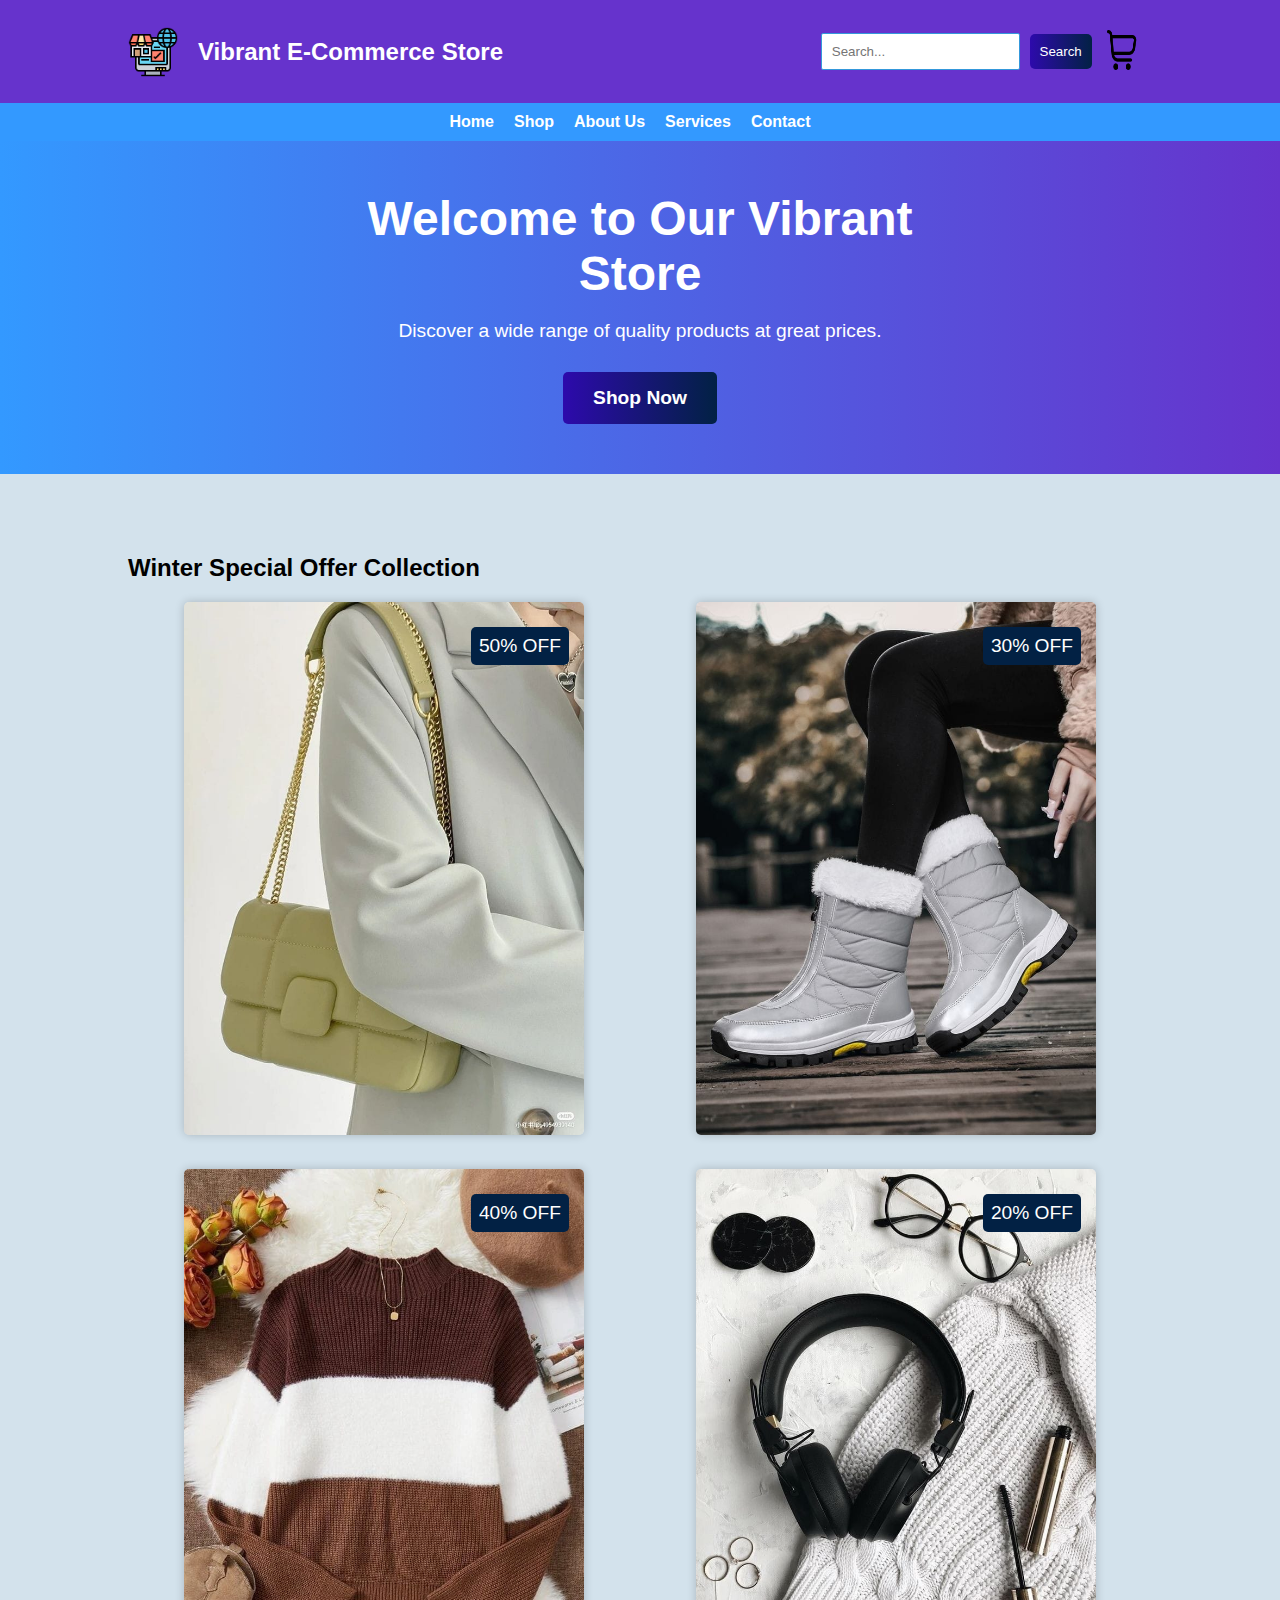
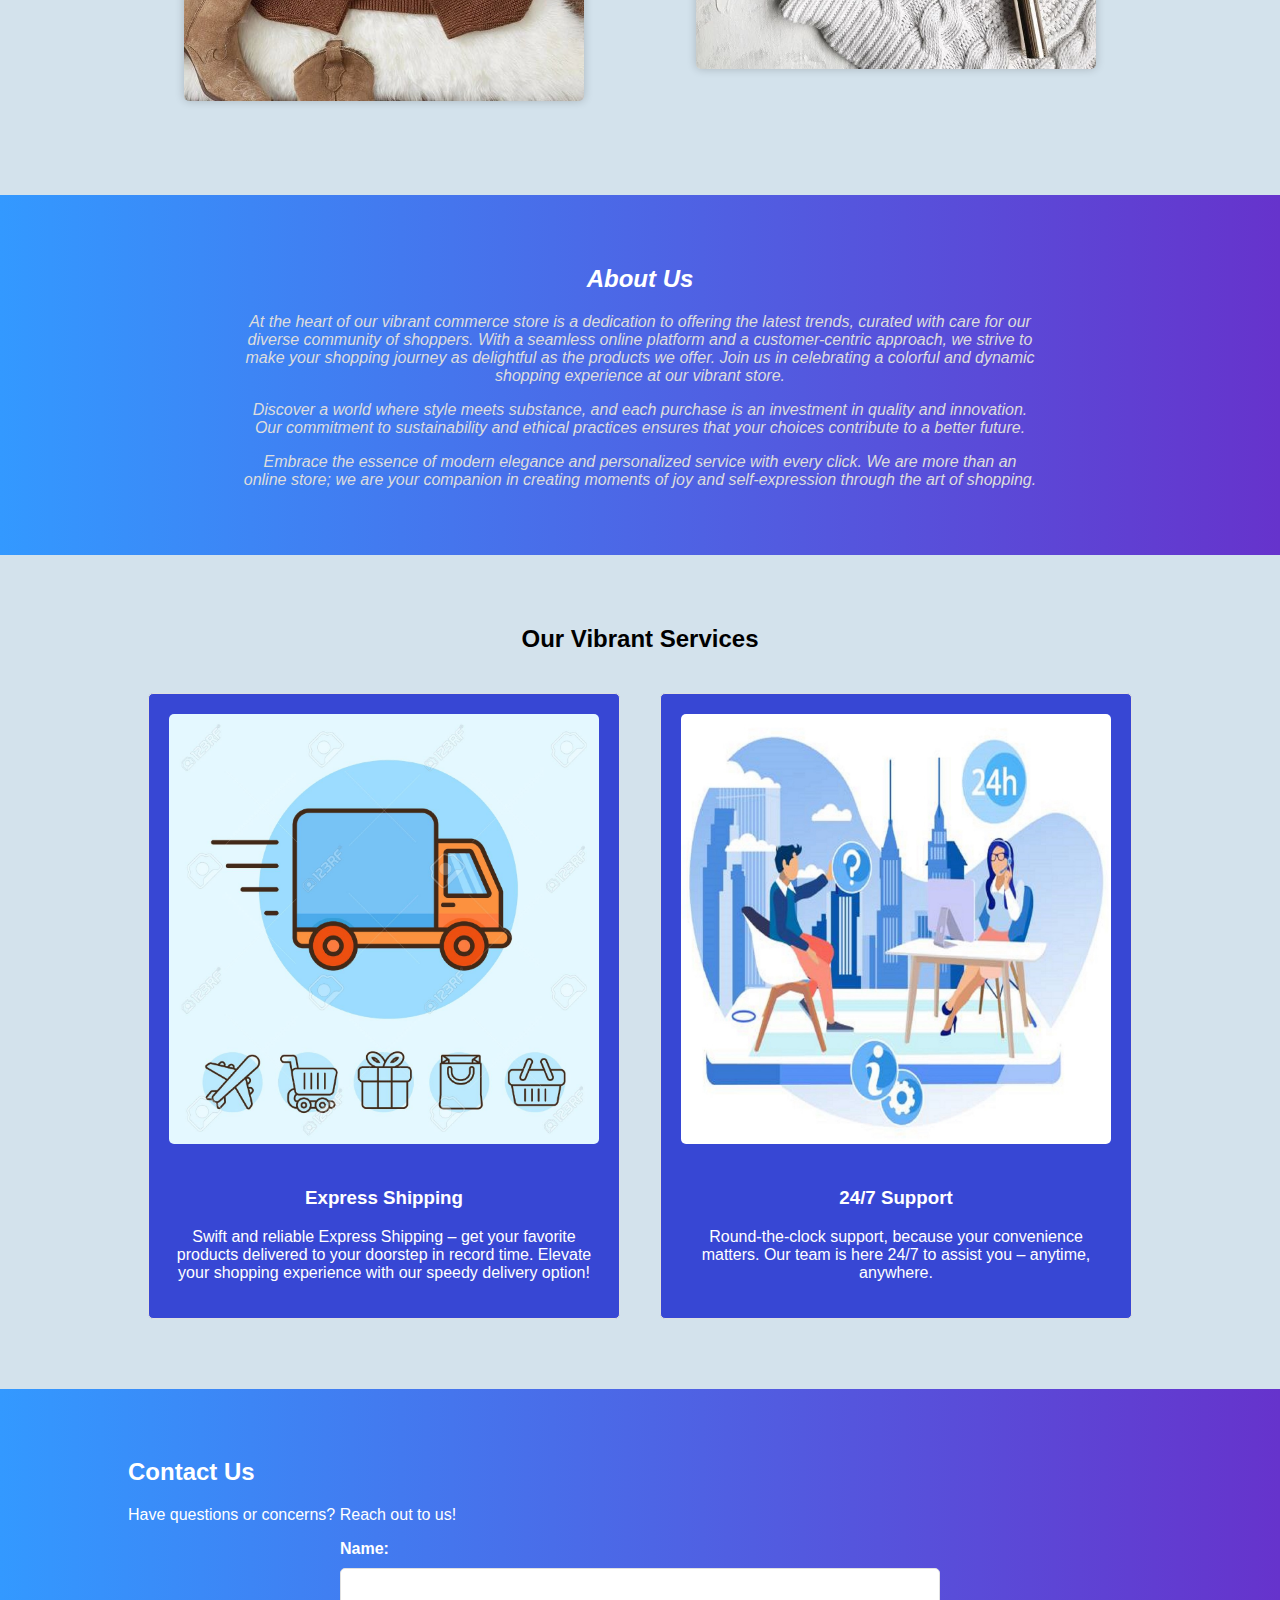
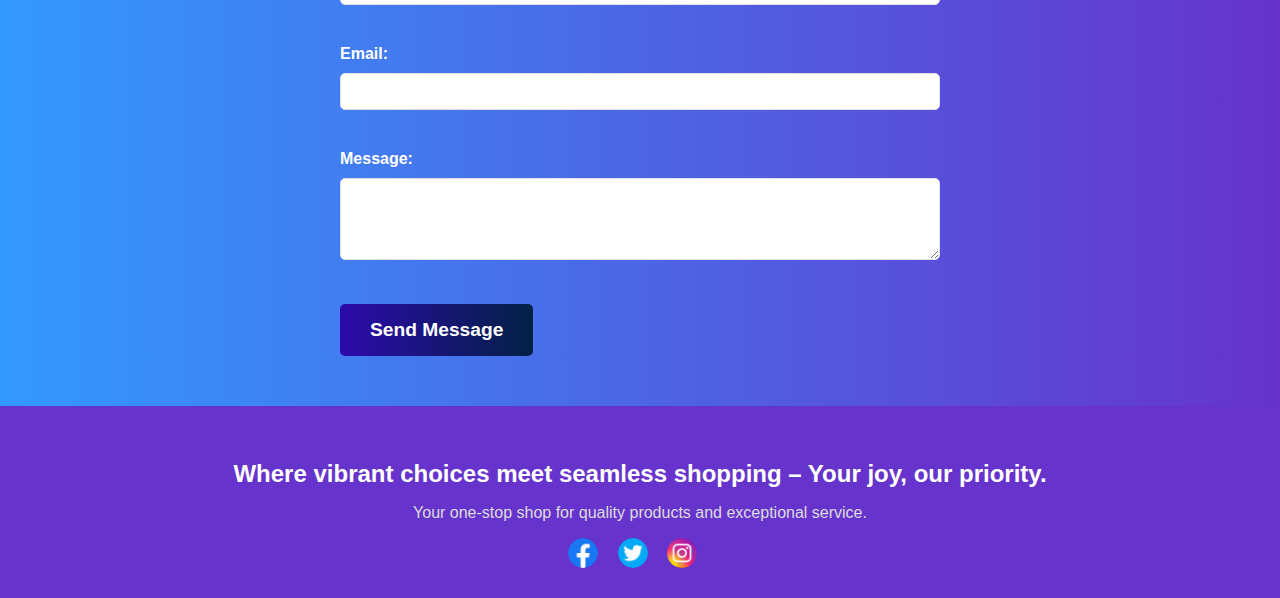
==== task 1/index.html @ 5351f4b3 "Initial commit for CODESOFT folder" ====
<!DOCTYPE html>
<html lang="en">

<head>
    <meta charset="UTF-8">
    <meta name="viewport" content="width=device-width, initial-scale=1.0">
    <title>Vibrant E-Commerce Store</title>
    <link rel="stylesheet" href="style.css">
    
</head>

<body>

    <header>
        <div class="container header-container">
            <div class="brand">
                <img src="icon.png" alt="Your Logo">
                <h1>Vibrant E-Commerce Store</h1>
            </div>

            <div class="search-cart">
                <input type="text" placeholder="Search...">
                <button class="search-btn">Search</button>
                <button class="cart-btn"><img src="cart.png" alt="Cart Icon"></button>
            </div>
        </div>
    </header>

    <nav>
        <div class="container">
            <ul>
                <li><a href="#home">Home</a></li>
                <li><a href="#shop">Shop</a></li>
                <li><a href="#about">About Us</a></li>
                <li><a href="#services">Services</a></li>
                <li><a href="#contact">Contact</a></li>
            </ul>
        </div>
    </nav>

    <section id="home" class="hero">
        <div class="container">
            <div class="hero-content">
                <h2>Welcome to Our Vibrant Store</h2>
                <p>Discover a wide range of quality products at great prices.</p>
                <a href="#shop" class="btn">Shop Now</a>
            </div>
        </div>
    </section>

    <section id="shop" class="winter-special">
        <div class="container">
            <h2>Winter Special Offer Collection</h2>
            <div class="special-offers">
                <div class="special-offer-item">
                    <img src="pic1.jpeg" alt="Winter Offer 1">
                    <p class="price-offer">50% OFF</p>
                </div>
                <div class="special-offer-item">
                    <img src="pic2.jpeg" alt="Winter Offer 2">
                    <p class="price-offer">30% OFF</p>
                </div>
                <div class="special-offer-item">
                    <img src="pic3.jpeg" alt="Winter Offer 3">
                    <p class="price-offer">40% OFF</p>
                </div>
                <div class="special-offer-item">
                    <img src="pic4.jpeg" alt="Winter Offer 3">
                    <p class="price-offer">20% OFF</p>
                </div>
            </div>
        </div>
    </section>

    <section id="about" class="about-us">
        <div class="container">
            <div class="about-us-content">
                <h2>About Us</h2>
                <p><j>At the heart of our vibrant commerce store is a dedication to offering the latest trends, curated with care for our diverse community of shoppers. With a seamless online platform and a customer-centric approach, we strive to make your shopping journey as delightful as the products we offer. Join us in celebrating a colorful and dynamic shopping experience at our vibrant store.</j></p>
                <p>Discover a world where style meets substance, and each purchase is an investment in quality and innovation. Our commitment to sustainability and ethical practices ensures that your choices contribute to a better future.</p>
                <p>Embrace the essence of modern elegance and personalized service with every click. We are more than an online store; we are your companion in creating moments of joy and self-expression through the art of shopping.</p>
            </div>
        </div>
    </section>

    <section id="services" class="services">
        <div class="container">
            <h2>Our Vibrant Services</h2>
            <div class="services-grid">
                <div class="service">
                    <img src="ship.jpg" alt="Express Shipping">
                    <h3>Express Shipping</h3>
                    <p>Swift and reliable Express Shipping – get your favorite products delivered to your doorstep in record time. Elevate your shopping experience with our speedy delivery option!</p>
                </div>

                <div class="service">
                    <img src="time1.jpg" alt="24/7 Support">
                    <h3>24/7 Support</h3>
                    <p>Round-the-clock support, because your convenience matters. Our team is here 24/7 to assist you – anytime, anywhere.</p>
                </div>
                
            </div>
        </div>
    </section>

    <section id="contact" class="contact">
        <div class="container">
            <div class="contact-content">
                <h2>Contact Us</h2>
                <p>Have questions or concerns? Reach out to us!</p>
                <form action="#" method="post">
                    <div class="form-group">
                        <label for="name">Name:</label>
                        <input type="text" id="name" name="name" required>
                    </div>

                    <div class="form-group">
                        <label for="email">Email:</label>
                        <input type="email" id="email" name="email" required>
                    </div>

                    <div class="form-group">
                        <label for="message">Message:</label>
                        <textarea id="message" name="message" rows="4" required></textarea>
                    </div>

                    <button type="submit" class="btn">Send Message</button>
                </form>
            </div>
        </div>
    </section>

    <footer>
        <div class="container">
            <div class="footer-info">
                <h3>Where vibrant choices meet seamless shopping – Your joy, our priority.</h3>
                <p>Your one-stop shop for quality products and exceptional service.</p>
            </div>
            <div class="footer-social">
                <a href="#" class="social-icon" title="facebook"><img src="facebook.png" alt="Facebook"></a>
                <a href="#" class="social-icon" title="twitter"><img src="twitter.png" alt="Twitter"></a>
                <a href="#" class="social-icon" title="instagram"><img src="instagram.png" alt="Instagram"></a>
            </div>
        </div>
    </footer>

</body>

</html>
---- task 1/style.css ----
body {
    font-family: 'Arial', sans-serif;
    margin: 0;
    padding: 0;
    box-sizing: border-box;
    background: linear-gradient(to right, #3399ff, #6633cc);
    color: #fff;
}

.container {
    margin: 0 auto;
    padding: 0 20px;
    width: 80%;
       
}

header, footer {
    background: #6633cc;
    color: #fff;
}

header {
    padding: 20px 0;
}

.header-container {
    display: flex;
    justify-content: space-between;
    align-items: center;
}

.brand {
    display: flex;
    align-items: center;
}

.brand img {
    max-width: 50px;
    margin-right: 10px;
    vertical-align: middle; 
}

.brand h1 {
    margin: 0;
    font-size: 1.5em;
    margin-left: 10px;
}

header h1 {
    margin: 0;
    font-size: 1.5em;
}

.search-cart {
    display: flex;
    align-items: center;
}

.search-cart input {
    padding: 10px;
    margin-right: 10px;
    border: none;
    border-radius: 2px;
}

.cart-btn {
    background-color: transparent;
    color: #fff;
    border: none;
    padding: 10px 15px;
    cursor: pointer;
}


.search-btn {
    background: linear-gradient(to right, #2d0aac, #022144);
    color: #fff;
    border: none;
    padding: 10px;
    border-radius: 5px;
    cursor: pointer;
    transition: background 0.3s ease;
}

.cart-btn img {
    height: 40px;
    width: 30px;
    padding: 0px;    
}

.search-btn:hover,
.cart-btn:hover {
    background: linear-gradient(to right, #2d0aac, #022144);
}


input[type="text"] {
    width: 60%;
    padding: 10px;
    box-sizing: border-box;
    border: 1px solid #3498db;
}

nav {
    background-color: #3399ff;
    color: #fff;
    padding: 10px 0;
}

nav ul {
    list-style: none;
    margin: 0;
    padding: 0;
    display: flex;
    justify-content: center; 
}

nav ul li {
    margin-right: 20px;
}

nav ul li a {
    text-decoration: none;
    color: #fff;
    font-weight: bold;
    transition: color 0.3s ease;
}

nav ul li a:hover {
    color: #ffd700; 
}


.hero {
    color: #fff;
    text-align: center;
    padding: 50px 0;
}

.hero-content {
    max-width: 600px;
    margin: 0 auto;
}

.hero h2 {
    margin: 0;
    font-size: 3em;
    animation: fadeInUp 1s ease;
}

.hero p {
    font-size: 1.2em;
    margin-bottom: 30px;
    animation: fadeInUp 1s ease;
    animation-delay: 0.5s;
}

.btn {
    display: inline-block;
    padding: 15px 30px;
    background: linear-gradient(to right, #2d0aac, #022144);
    color: #fff;
    text-decoration: none;
    border-radius: 5px;
    font-size: 1.2em;
    font-weight: bold;
    transition: background 0.3s ease;
}


.btn:hover {
    background: linear-gradient(to right, #2d0aac, #022144);
}

.winter-special {
    background-color:#d3e2ec;
    padding: 60px 0;
    color:black;
}

.price-offer {
    background: #022144;
    color: #fff;
    padding: 8px;
    border-radius: 5px;
    position: absolute;
    top: 15px;
    right: 15px;
    font-size: 1.2em;
    margin-top: 10px;
}

.special-offers {
    display: flex;
    justify-content: space-around;
    flex-wrap: wrap;
    margin-top: 20px;
}

.special-offer-item :hover {
    transform: scale(1.07);
    box-shadow: 0 0 20px rgba(0, 0, 0, 0.2);
    opacity: 0.9;
    filter: brightness(1.1);
    border: 2px solid #8eb8d4;  
}

.special-offer-item {
    position: relative; 
    margin-bottom: 30px;
    text-align: center;
}

.special-offer-item img {
    max-width: 400px;
    border-radius: 5px;
    box-shadow: 0 0 10px rgba(0, 0, 0, 0.2);
}

.about-us {
    padding: 50px 0;
}

.about-us-content {
    max-width: 800px;  
    margin: 0 auto;
    text-align: center;
    font-style: italic;
}

.about-us-content p {
    color: #ddd;
}

.services {
    background-color: #d3e2ec;
    color: #fff;
    padding: 50px 0;
}
.services-grid {
    display: flex;
    justify-content: space-around;
    flex-wrap: wrap;
    margin-top: 20px;
}

.services h2 {
    text-align: center;
    color: black;
}

.service {
    flex: 1 1 300px;
    text-align: center;
    margin: 20px;
    padding: 20px;
    border: 1px solid #e0e0e0;
    border-radius: 5px;
    background-color: #3747d4;
    transition: transform 0.3s ease;
}

.service:hover {
    transform: scale(1.05);
}

.service img {
    max-width: 100%;
    height: auto;
    border-radius: 5px;
    margin-bottom: 20px;
}

.contact form {
    max-width: 600px;
    margin: 0 auto;
}

.contact {
    padding: 50px 0;
}

.form-group {
    margin-bottom: 20px;
}

.contact label {
    display: block;
    margin-bottom: 10px;
    font-weight: bold;
    color: #fff;
}

.contact input,
.contact textarea {
    width: 100%;
    padding: 10px;
    margin-bottom: 20px;
    border: 1px solid #e0e0e0;
    border-radius: 5px;
}

.contact button {
    display: block;
    padding: 15px 30px;
    background: linear-gradient(to right, #2d0aac, #022144);
    color: #fff;
    text-decoration: none;
    border: none;
    border-radius: 5px;
    font-size: 1.2em;
    cursor: pointer;
    transition: background 0.3s ease;
}

.contact button:hover {
    background: linear-gradient(to right, #2d0aac, #022144);
}

form input,
form textarea {
    width: 100%;
    padding: 10px;
    box-sizing: border-box;
    border: 1px solid #3498db;
}

footer {
    color: #fff;
    padding: 30px 0;
    text-align: center;
}

.footer-info h3 {
    font-size: 1.5em;
    margin-bottom: 10px;
}

.social-icon {
    margin-right: 10px;
}

.footer-info p {
    color: #ddd;
}

.footer-social a {
    display: inline-block;
    margin-right: 15px;
}

.footer-social img {
    max-width: 30px;
    height: auto;
    border-radius: 50%;
    vertical-align: middle;
}

/* Responsive Styling */
@media screen and (max-width: 768px) {
    .container {
        padding: 0 10px;
    }

    .hero h2 {
        font-size: 2em;
    }

    .hero p {
        font-size: 1em;
    }

    .btn {
        font-size: 1em;
    }
}
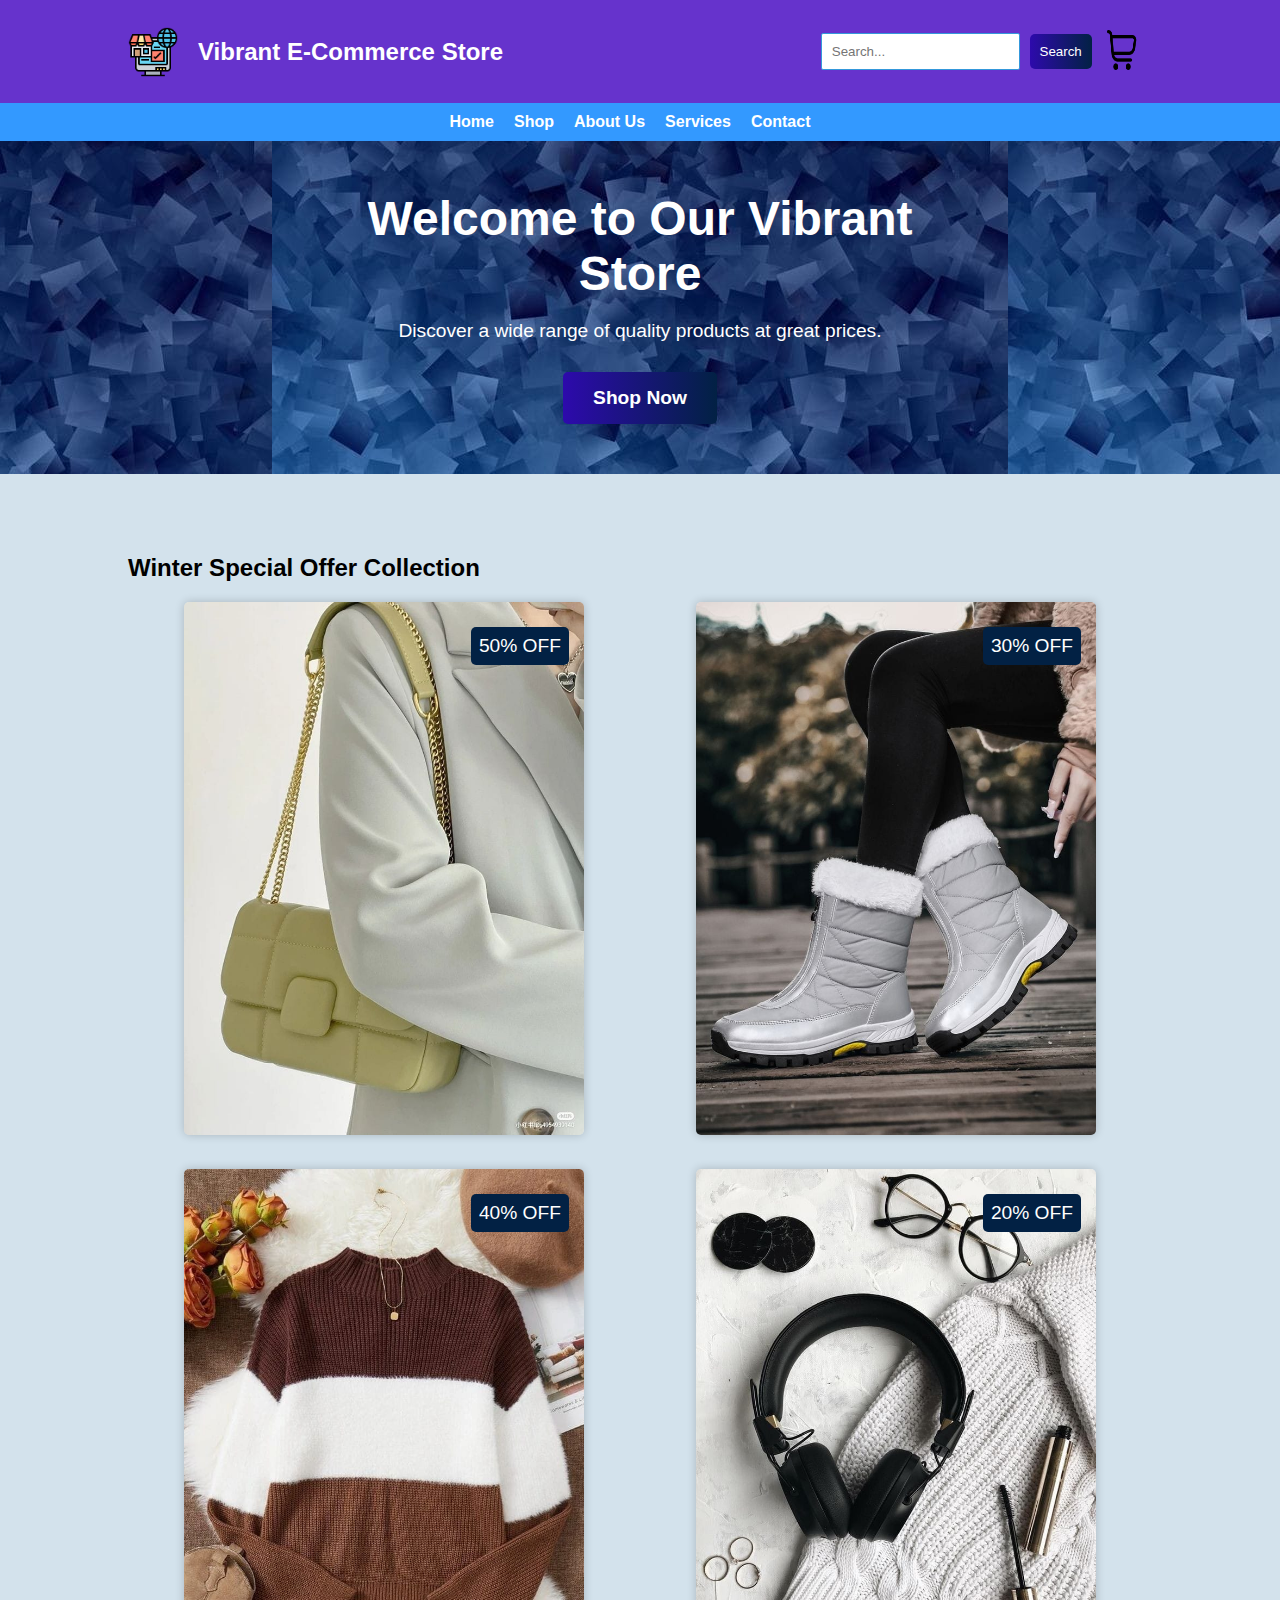
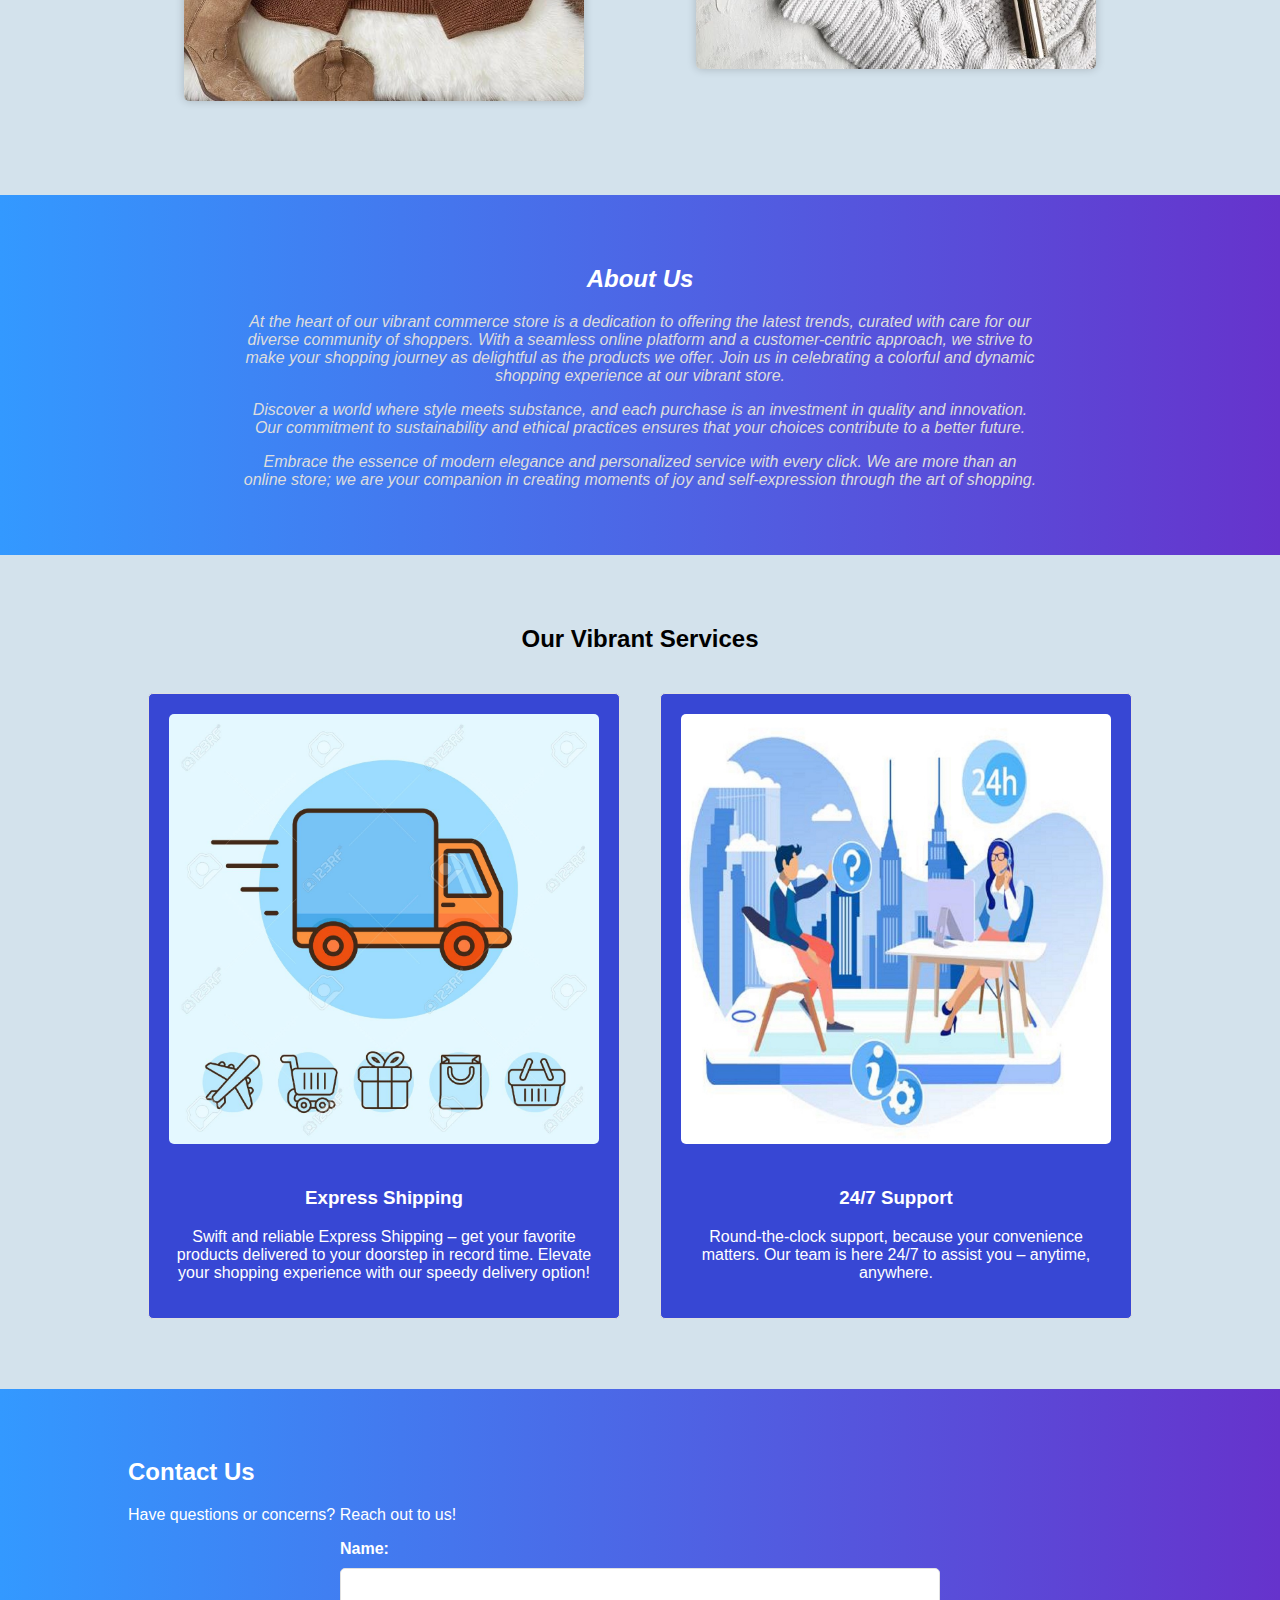
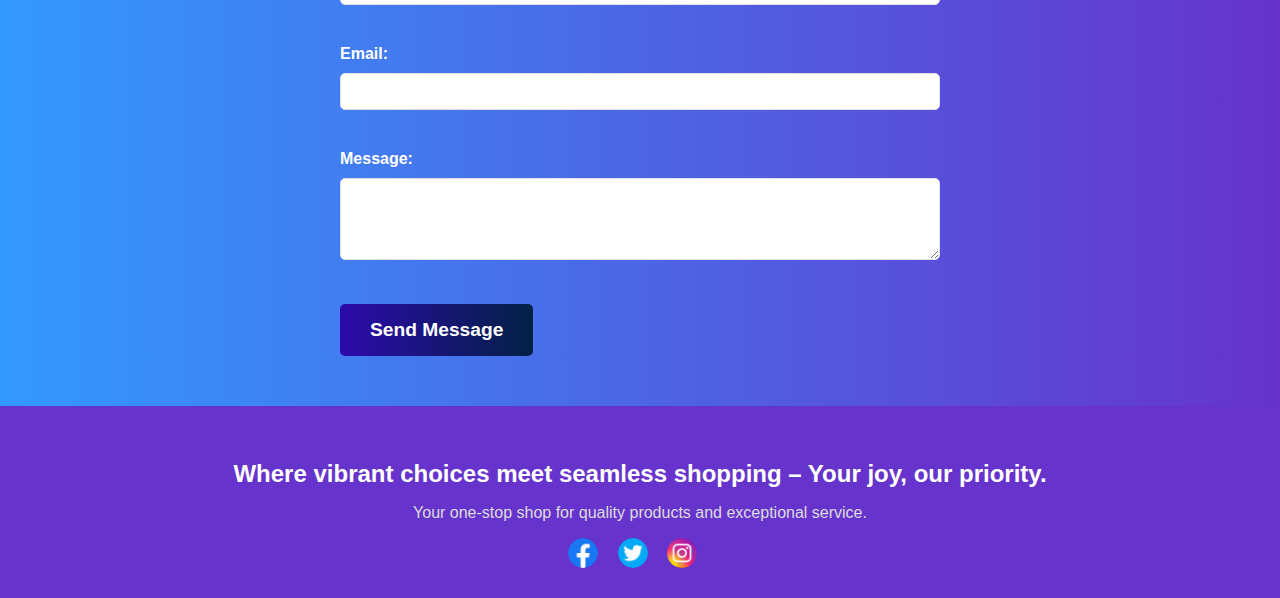
==== commit 9e777d0a: "initial commit" ====
--- a/task 1/index.html
+++ b/task 1/index.html
@@ -43,7 +43,7 @@
             <div class="hero-content">
                 <h2>Welcome to Our Vibrant Store</h2>
                 <p>Discover a wide range of quality products at great prices.</p>
-                <a href="#shop" class="btn">Shop Now</a>
+                <a href="#shop" class="btn">Shop Now </a>
             </div>
         </div>
     </section>
--- a/task 1/style.css
+++ b/task 1/style.css
@@ -12,6 +12,7 @@
     margin: 0 auto;
     padding: 0 20px;
     width: 80%;
+    
        
 }
 
@@ -136,6 +137,9 @@
     color: #fff;
     text-align: center;
     padding: 50px 0;
+    background-image: url('bg2.jpeg');
+    background-position: center;
+    
 }
 
 .hero-content {
@@ -375,3 +379,5 @@
         font-size: 1em;
     }
 }
+
+
